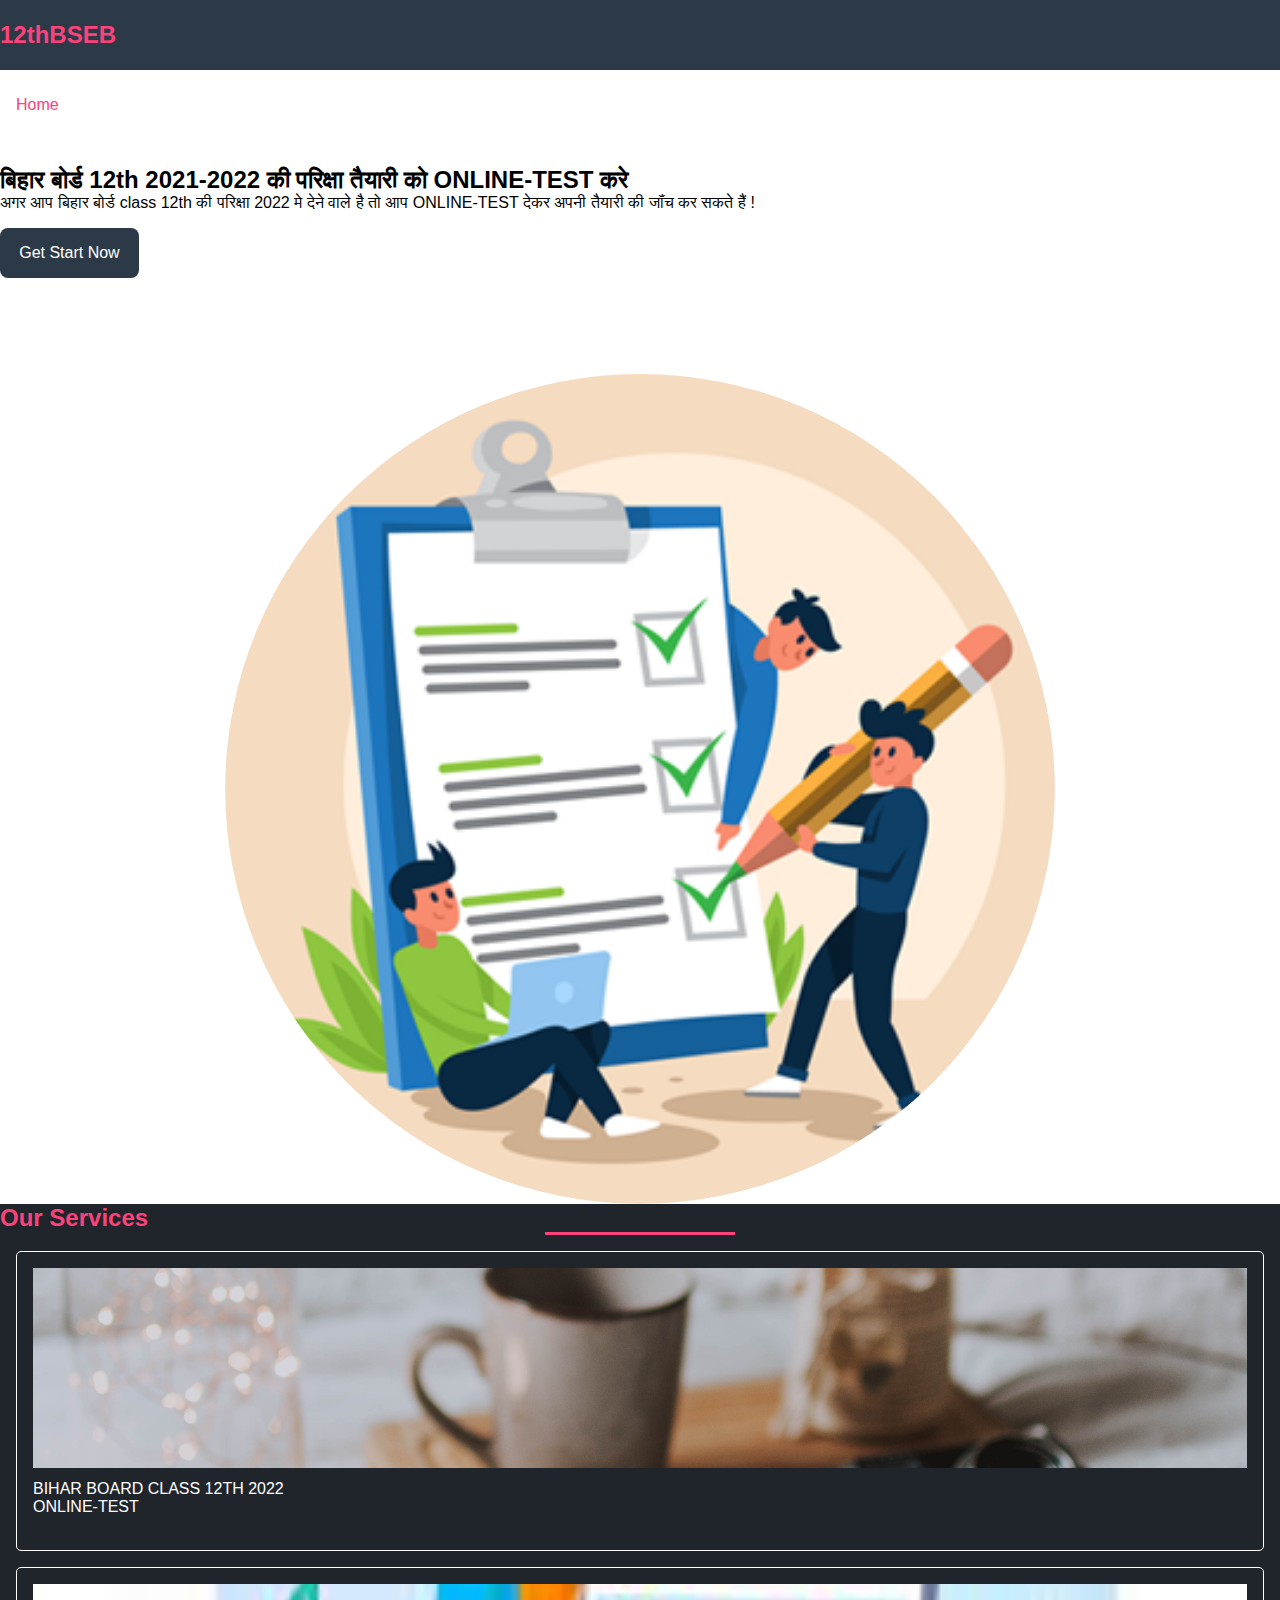
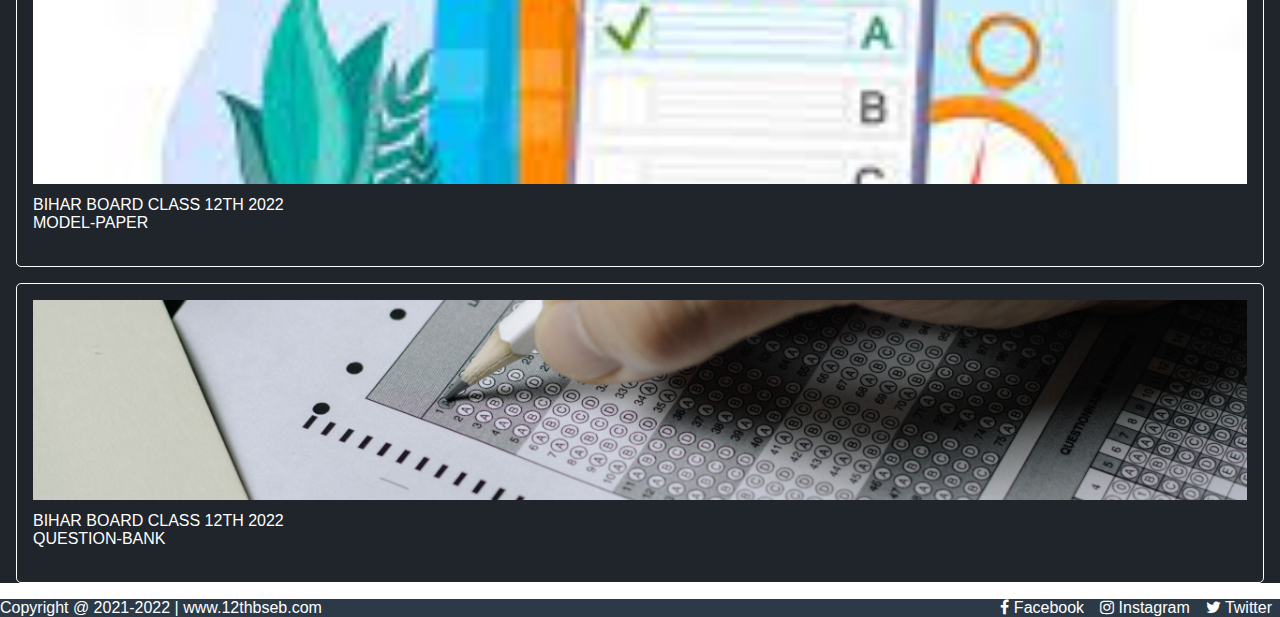
==== index.html @ ec890f6f "first commit" ====
<!doctype html>
<html lang="en">

<head>
    <!-- Required meta tags -->
    <meta charset="utf-8">
    <meta name="viewport" content="width=device-width, initial-scale=1">

    <!-- Bootstrap CSS -->
    <link href="https://cdn.jsdelivr.net/npm/bootstrap@5.1.3/dist/css/bootstrap.min.css" rel="stylesheet"
        integrity="sha384-1BmE4kWBq78iYhFldvKuhfTAU6auU8tT94WrHftjDbrCEXSU1oBoqyl2QvZ6jIW3" crossorigin="anonymous">
    <link rel="stylesheet" href="https://cdnjs.cloudflare.com/ajax/libs/font-awesome/4.7.0/css/font-awesome.min.css"
        integrity="sha512-SfTiTlX6kk+qitfevl/7LibUOeJWlt9rbyDn92a1DqWOw9vWG2MFoays0sgObmWazO5BQPiFucnnEAjpAB+/Sw=="
        crossorigin="anonymous" referrerpolicy="no-referrer" />

    <link rel="stylesheet" href="css/style.css">

    <title>Home</title>
</head>

<body>
    <!-- ==================== Navigation Bar ================= -->
    <div id="navigation">
        <div class="container">
            <div class="row">
                <div class="col-md-4">
                    <h2 class="logo">12thBSEB</h2>
                </div>
                <div class="col-md-8 mx-auto">
                    <ul class="nav-links d-flex me-auto">
                        <li><a href="index.html" class="active">Home</a></li>
                        <li><a href="online-test.html">Online-Test</a></li>
                        <li><a href="#">Model-Paper</a></li>
                        <li><a href="#">Question-Bank</a></li>
                        <li><a href="#">Contact us</a></li>
                    </ul>
                </div>
            </div>
        </div>
    </div>


    <!-- ================================ Slider ================================ -->
    <div id="slider">
        <div class="container">
            <div class="row">
                <div class="col-6 col-md-6 left-slider">
                    <h2>बिहार बोर्ड 12th 2021-2022 की परिक्षा तैयारी को ONLINE-TEST करे </h2>
                    <P>अगर आप बिहार बोर्ड class 12th की परिक्षा 2022 मे देने वाले है तो आप ONLINE-TEST देकर अपनी तैयारी की जॉंच कर सकते हैं !   </P>
                    <a href="#">Get Start Now</a>
                </div>
                <div class="col-6 col-md-6 right-slider">
                    <img src="img/sl2.png" class="d-block slider-img" alt="">
                </div>
            </div>
        </div>
    </div>

    <!-- ================================= Content =============================== -->
    <div id="content" class="py-3">
        <div class="container">
            <div class="row">
                <div class="col-md-12 services">
                    <h2 class="text-center">Our Services</h2>
                </div>
                <div class="col-md-4">
                    <div class="service-box">
                        <img src="img/slider.jpg" alt="">
                        <p class="text-center">BIHAR BOARD CLASS 12TH 2022<br> ONLINE-TEST </p>
                    </div>
                </div>
                <div class="col-md-4">
                    <div class="service-box">
                        <img src="img/s1.jpg" alt="">
                        <p class="text-center">BIHAR BOARD CLASS 12TH 2022<br> MODEL-PAPER </p>
                    </div>
                </div>
                <div class="col-md-4">
                    <div class="service-box">
                        <img src="img/s2.jpg" alt="">
                        <p class="text-center">BIHAR BOARD CLASS 12TH 2022<br> QUESTION-BANK </p>
                    </div>
                </div>
            </div>
        </div>
    </div>

    <!-- ============================== footer ========================== -->
    <div id="footer">
        <div class="container">
            <div class="row footer-center py-2">
                <div class="col-md-8 copyright">
                    Copyright @ 2021-2022 | www.12thbseb.com
                </div>
                <div class="col-md-4 social-links">
                    <!-- <ul class="social-links"> -->
                        <li><a href="#"><i class="fa fa-facebook" aria-hidden="true"></i> Facebook</a></li></a></li>
                        <li><a href="#"><i class="fa fa-instagram" aria-hidden="true"></i> Instagram </a></li>
                        <li><a href="#"><i class="fa fa-twitter" aria-hidden="true"></i> Twitter</a></li>
                    <!-- </ul> -->
                </div>
            </div>
        </div>
    </div>



</body>

</html>
---- css/style.css ----
*{
    margin: 0;
    padding: 0;
    box-sizing: border-box;
    list-style: none;
    font-family: sans-serif;
}
:root{
    --first-color : #2C3A47;
    --second-color : #FC427B;
}
body{
    margin: 0;
    padding: 0;
}
a{
    text-decoration: none;
}
#navigation{
    background: var(--first-color);
    height: 70px;
    line-height: 70px;
}
.logo{
    color: var(--second-color);
    line-height: 70px;
}
.nav-links li{
    line-height: 70px;
}
.nav-links li a{
    color: rgb(255, 255, 255);
    padding: 0 1rem;
    transition: all 0.3s ease-in-out;
}
.nav-links li a.active,
.nav-links li a:hover{
    color: var(--second-color)
}


#slider{
    background: rgb(255, 255, 255);
    
}
.left-slider{
    padding: 6rem 0;
}
#slider h2{
    /* padding-top: 2rem; */
    font-weight: bold;
    /* margin-top: 2rem; */
    display: inline-block;
}
#slider a{
    display: inline-block;
    background: var(--first-color);
    padding: 1rem 1.2rem;
    color: #fff;
    border-radius: 0.5rem;
    margin-top: 1rem;
    transition: all 0.3s ease-in-out;
}
#slider a:hover{
    background: var(--second-color);
}
#slider img{
    width: 100%;
    height: 80%;
    object-fit: cover;
    clip-path: circle();
}
.right-slider{
    display: flex;
    justify-content: center;
    align-items: center;
}

.services h2{
    color: var(--second-color);
    font-weight: bold;
}
.services h2::after{
    content: "";
    background: var(--second-color);
    display: block;
    width: 190px;
    height: 3px;
    margin: 0 auto;
}
#content{
    background: #1f252b;
}
#content .service-box{
    height: 300px;
    border: 1px solid rgb(255, 255, 255);
    border-radius: 5px;
    padding: 1rem;
    margin: 1rem;
    cursor: pointer;
    transition: all 0.3s ease-in-out;
}
#content .service-box:hover{
    background: var(--second-color);
}
#content .service-box img{
    width: 100%;
    height: 200px;
    object-fit: cover;
}
#content .service-box p{
    color: rgb(255, 255, 255);
    padding-top: 0.5rem;
}

#footer{
    background: var(--first-color);
    color: #fff;
    width: 100%;
    /* height: 40px; */
}
.footer-center{
    display: flex;
    align-items: center;
    justify-content: space-between;
}
#footer .copyright{
    /* height: 40px;
    line-height: 40px; */
}
#footer .social-links{
    display: flex;  
    align-items: center;
    justify-content: center;
    /* height: 40px;
    line-height: 40px; */
}
#footer .social-links li a{
    color: #fff;
    margin: 0 0.5rem;
    transition: all 0.3s ease-in-out;
}
#footer .social-links li a:hover{
    color: var(--second-color);
}



#main-content{
    height: auto;
    background: rgb(255, 255, 255);
}
#main-content h2{
    color: var(--second-color);
    margin-top: 2rem;
    margin-bottom: 2rem;
    font-weight: bold;
    /* text-decoration: underline; */

}
.subjects-list{
    display: flex;
    align-items: center;
    justify-content: center;
    flex-wrap: wrap;
}
.subjects-list .sub-name{
    background: var(--first-color);
    padding: 0.6rem;
    font-size: 1.3rem;
    width: 200px;
    height: 100px;
    margin: 2px;
    display: flex;
    align-items: center;
    justify-content: center;
    text-align: center;
    cursor: pointer;
    transition: all 0.3s ease-in-out;
    /* margin: 1px 1px; */
}
.subjects-list .sub-name a{
    color: #fff;
}
.subjects-list .sub-name:hover{
    background: var(--second-color);
}
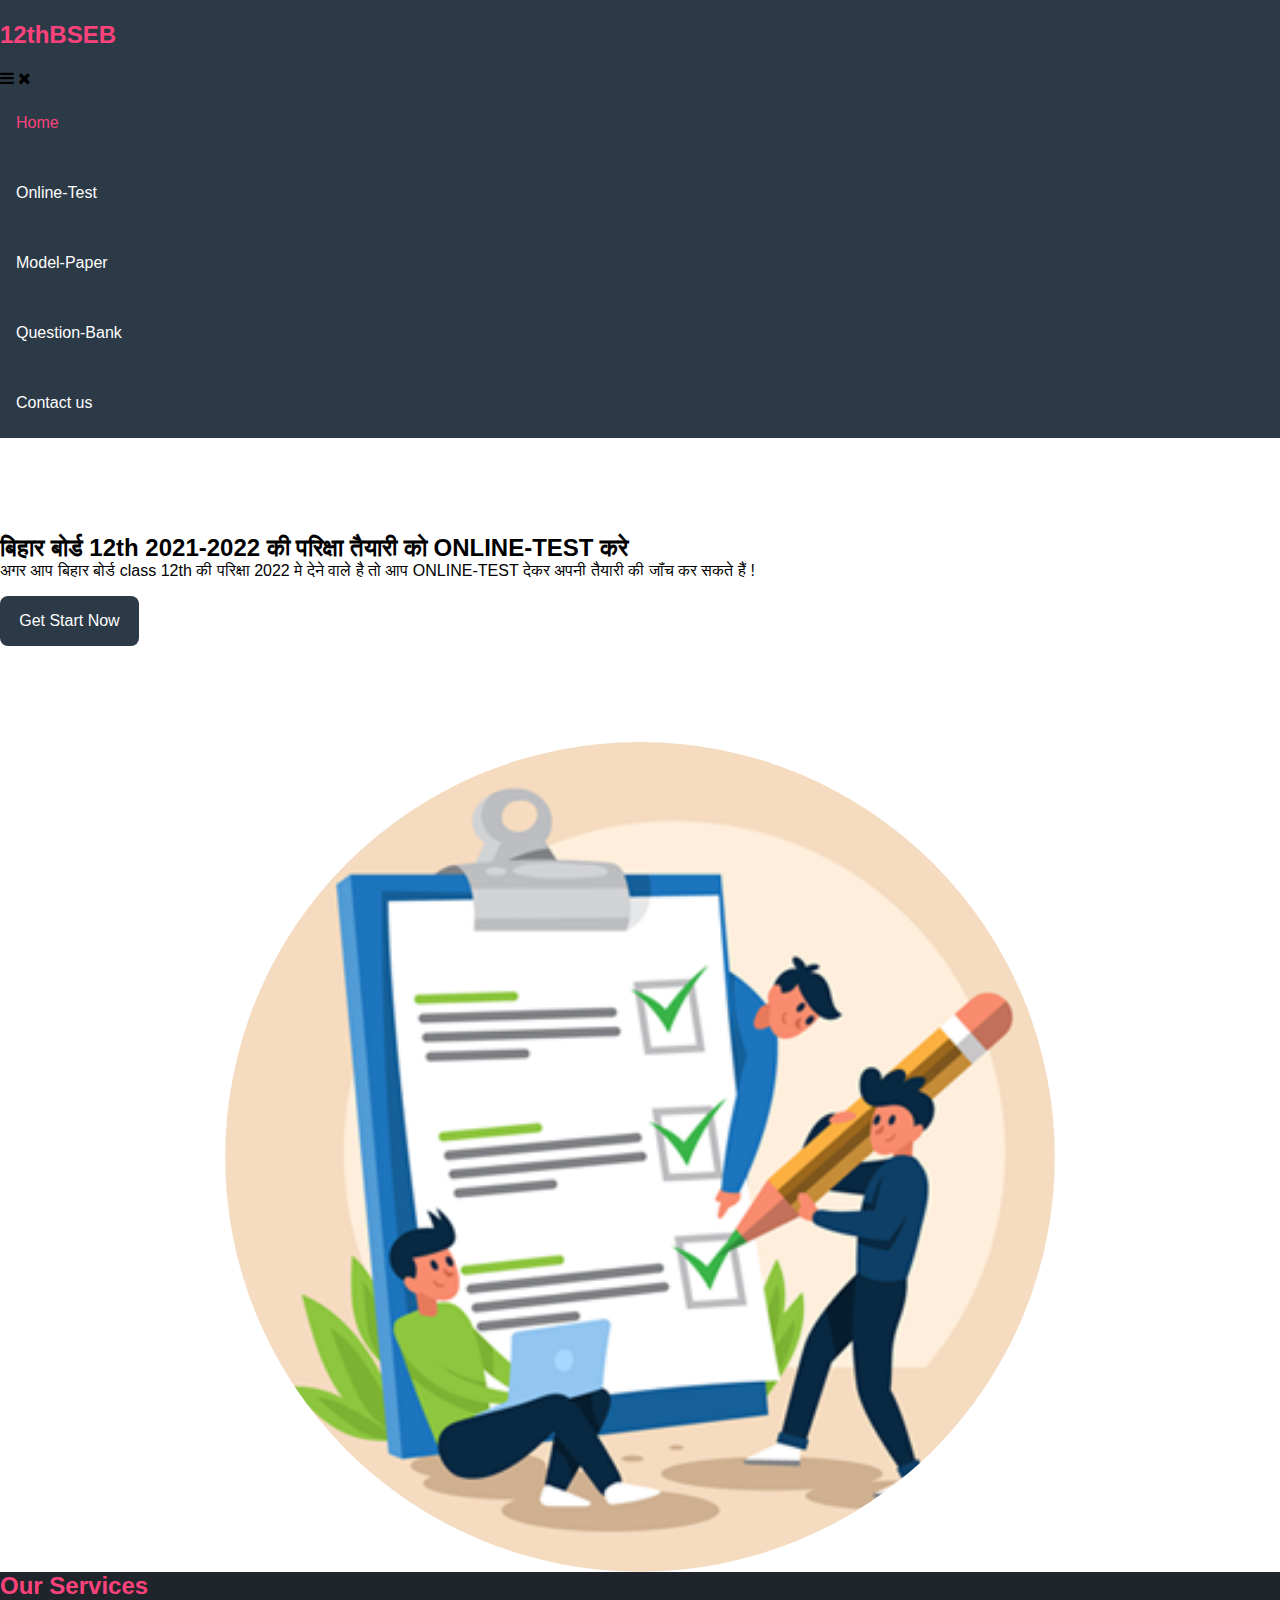
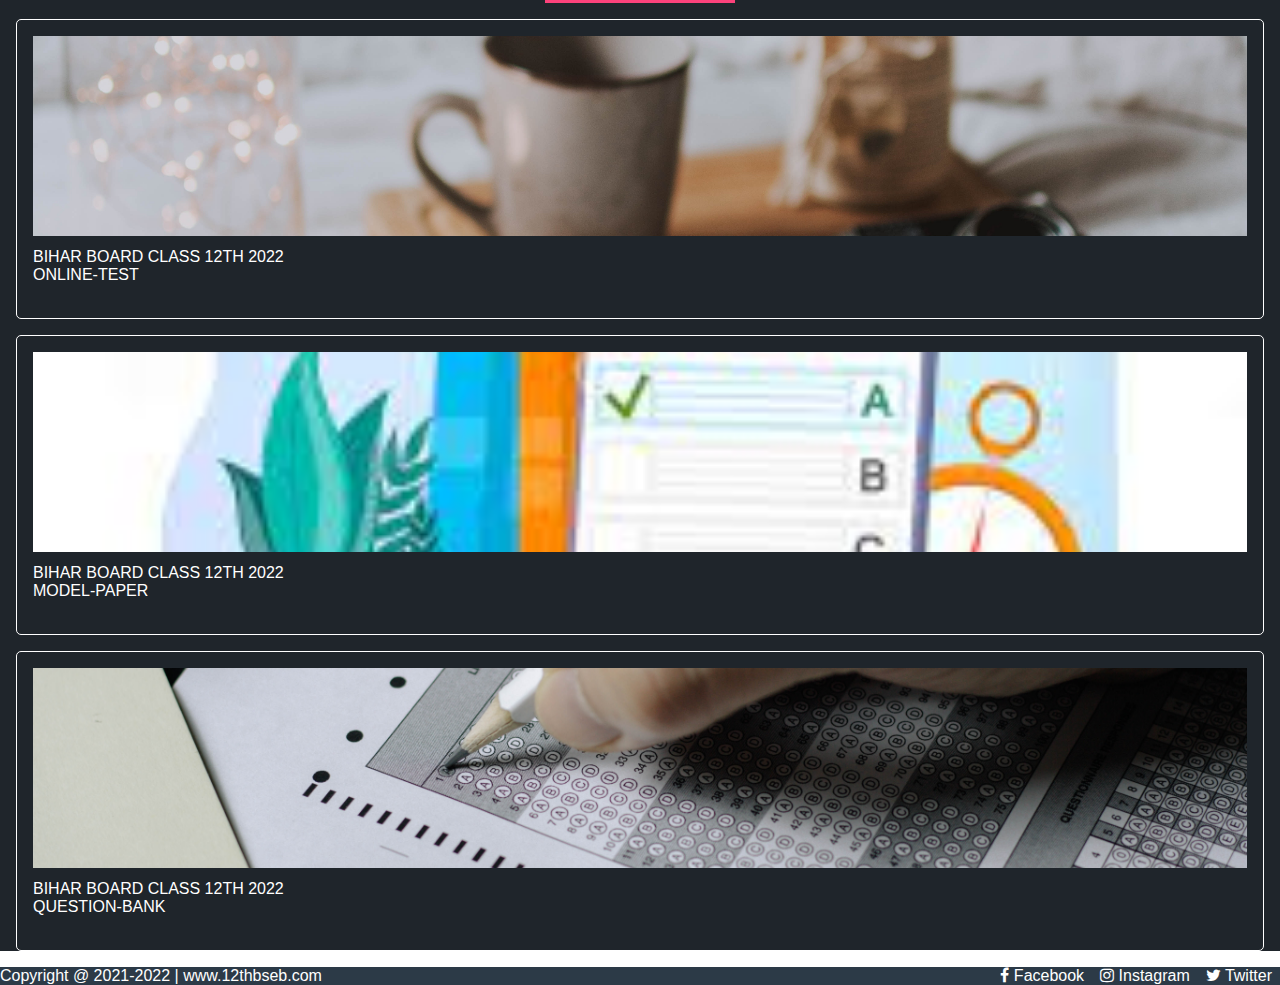
==== commit e5f98525: "first time complete front end design and push on github" ====
--- a/index.html
+++ b/index.html
@@ -27,7 +27,9 @@
                     <h2 class="logo">12thBSEB</h2>
                 </div>
                 <div class="col-md-8 mx-auto">
-                    <ul class="nav-links d-flex me-auto">
+                    <i class="fa fa-bars" id="toggle" aria-hidden="true"></i>
+                    <i class="fa fa-times" id="close" aria-hidden="true"></i>
+                    <ul class="nav-links d-flex ">
                         <li><a href="index.html" class="active">Home</a></li>
                         <li><a href="online-test.html">Online-Test</a></li>
                         <li><a href="#">Model-Paper</a></li>
@@ -44,7 +46,7 @@
     <div id="slider">
         <div class="container">
             <div class="row">
-                <div class="col-6 col-md-6 left-slider">
+                <div class="col-sm-12 col-md-6 left-slider">
                     <h2>बिहार बोर्ड 12th 2021-2022 की परिक्षा तैयारी को ONLINE-TEST करे </h2>
                     <P>अगर आप बिहार बोर्ड class 12th की परिक्षा 2022 मे देने वाले है तो आप ONLINE-TEST देकर अपनी तैयारी की जॉंच कर सकते हैं !   </P>
                     <a href="#">Get Start Now</a>
@@ -63,19 +65,19 @@
                 <div class="col-md-12 services">
                     <h2 class="text-center">Our Services</h2>
                 </div>
-                <div class="col-md-4">
+                <div class="col-md-6 col-lg-4">
                     <div class="service-box">
                         <img src="img/slider.jpg" alt="">
                         <p class="text-center">BIHAR BOARD CLASS 12TH 2022<br> ONLINE-TEST </p>
                     </div>
                 </div>
-                <div class="col-md-4">
+                <div class="col-md-6 col-lg-4">
                     <div class="service-box">
                         <img src="img/s1.jpg" alt="">
                         <p class="text-center">BIHAR BOARD CLASS 12TH 2022<br> MODEL-PAPER </p>
                     </div>
                 </div>
-                <div class="col-md-4">
+                <div class="col-md-6 col-lg-4">
                     <div class="service-box">
                         <img src="img/s2.jpg" alt="">
                         <p class="text-center">BIHAR BOARD CLASS 12TH 2022<br> QUESTION-BANK </p>
@@ -105,6 +107,8 @@
 
 
 
+    <script src="js/jquery-3.6.0.min.js"></script>
+    <script src="js/javascript.js"></script>
 </body>
 
 </html>--- a/css/style.css
+++ b/css/style.css
@@ -18,8 +18,8 @@
 }
 #navigation{
     background: var(--first-color);
-    height: 70px;
-    line-height: 70px;
+    /* height: 70px;
+    line-height: 70px; */
 }
 .logo{
     color: var(--second-color);
@@ -184,4 +184,66 @@
 }
 .subjects-list .sub-name:hover{
     background: var(--second-color);
+}
+
+
+@media screen and (max-width: 998px) {
+    .nav-links{
+        flex-direction: column;
+        background: black;
+        position: fixed;
+        top: 0;
+        left: 100%;
+        width: 100%;
+        height: 100vh;
+        z-index: 9999;
+
+    }
+    .nav-links .toggle-active{
+        left: 0;
+        opacity: 1;
+        visibility: visible;
+    }
+    #navigation #toggle{
+        font-size: 2rem;
+        color: #fff;
+        position: absolute;
+        top: 20px;
+        right: 30px;
+    }
+    #navigation #close{
+        display: none;
+        font-size: 2rem;
+        color: #fff;
+        position: fixed;
+        top: 20px;
+        right: 30px;
+        z-index: 99999999999;
+    }
+    .social-links{
+        text-align: center;
+    }
+}
+
+@media screen and (max-width: 500px) {
+    .left-slider{
+        padding: 3rem 1rem;
+        text-align: center;
+    }
+    .right-slider{
+        display: none;
+    }
+    #slider a{
+        display: inline-block;
+        margin: auto;
+    }
+    .social-links{
+        padding: 0.3rem 0;
+    }
+    .copyright{
+        text-align: center;
+        padding: 0.1rem 0;
+    }
+   
+    
 }